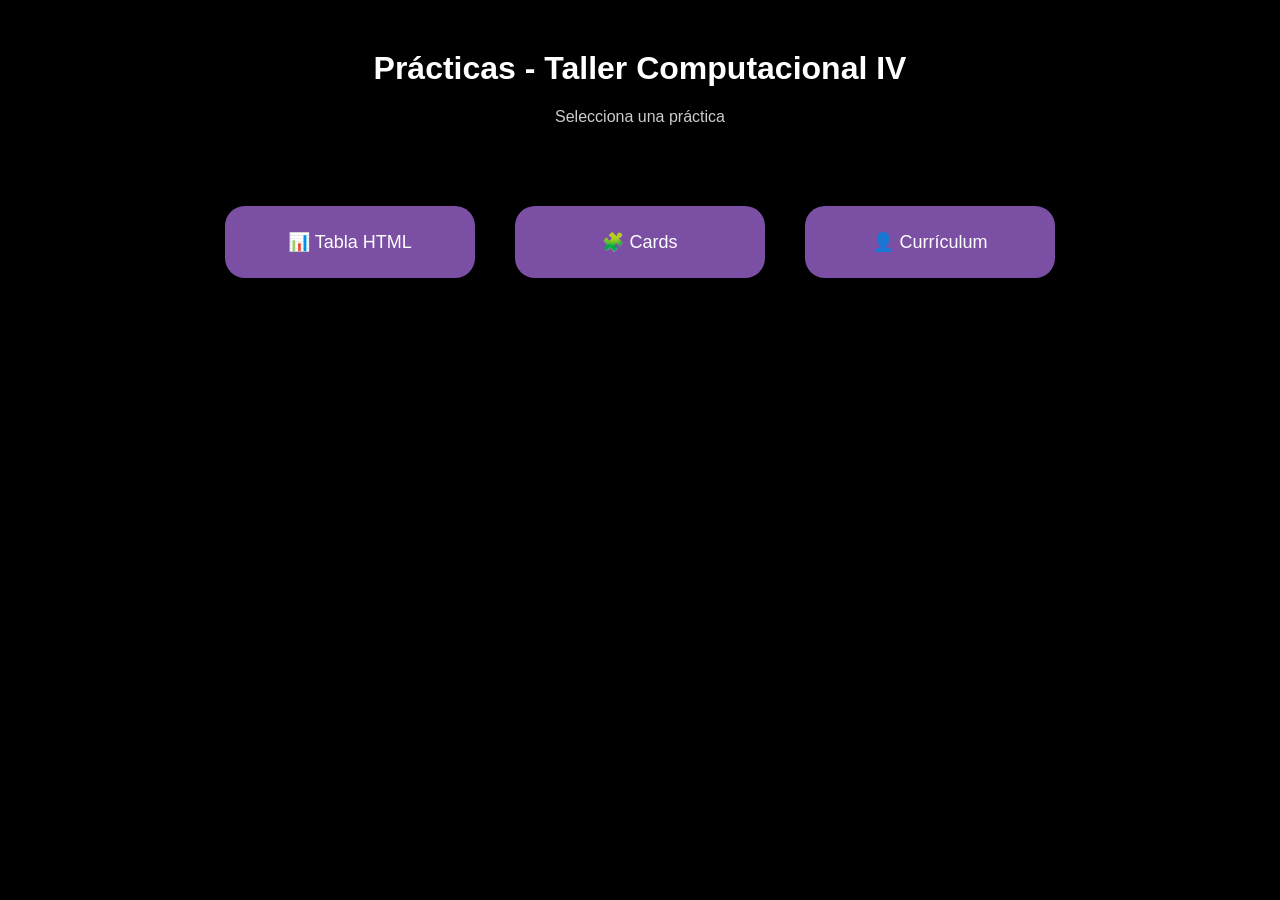
==== index.html @ 6e36d5e6 "Rename Catalogo to index.html" ====
<!DOCTYPE html>
<html lang="es">
<head>
    <meta charset="UTF-8">
    <title>Prácticas - Taller Computacional IV</title>

    <style>
        body {
            font-family: Arial, sans-serif;
            background: black;
            text-align: center;
            margin: 0;
            padding: 0;
            color: white;
        }

        h1 {
            margin-top: 50px;
            font-size: 32px;
        }

        p {
            color: #ccc;
        }

        .contenedor {
            display: grid;
            grid-template-columns: repeat(auto-fit, minmax(250px, 250px));
            justify-content: center;
            gap: 40px;
            margin-top: 80px;
        }

        .boton {
            text-decoration: none;
            background: #7b4fa3;
            color: white;
            padding: 25px;
            border-radius: 20px;
            font-size: 18px;
            transition: 0.3s;
            box-shadow: 0 6px 15px rgba(0,0,0,0.4);
        }

        .boton:hover {
            background: #9b6cd1;
            transform: translateY(-8px);
        }

        footer {
            margin-top: 80px;
            color: gray;
            font-size: 14px;
        }
    </style>
</head>

<body>

    <h1>Prácticas - Taller Computacional IV</h1>
    <p>Selecciona una práctica</p>

    <div class="contenedor">
        <a href="tabla.html" class="boton">📊 Tabla HTML</a>
        <a href="cards.html" class="boton">🧩 Cards</a>
        <a href="cv.html" class="boton">👤 Currículum</a>
    </div>

  
</body>
</html>
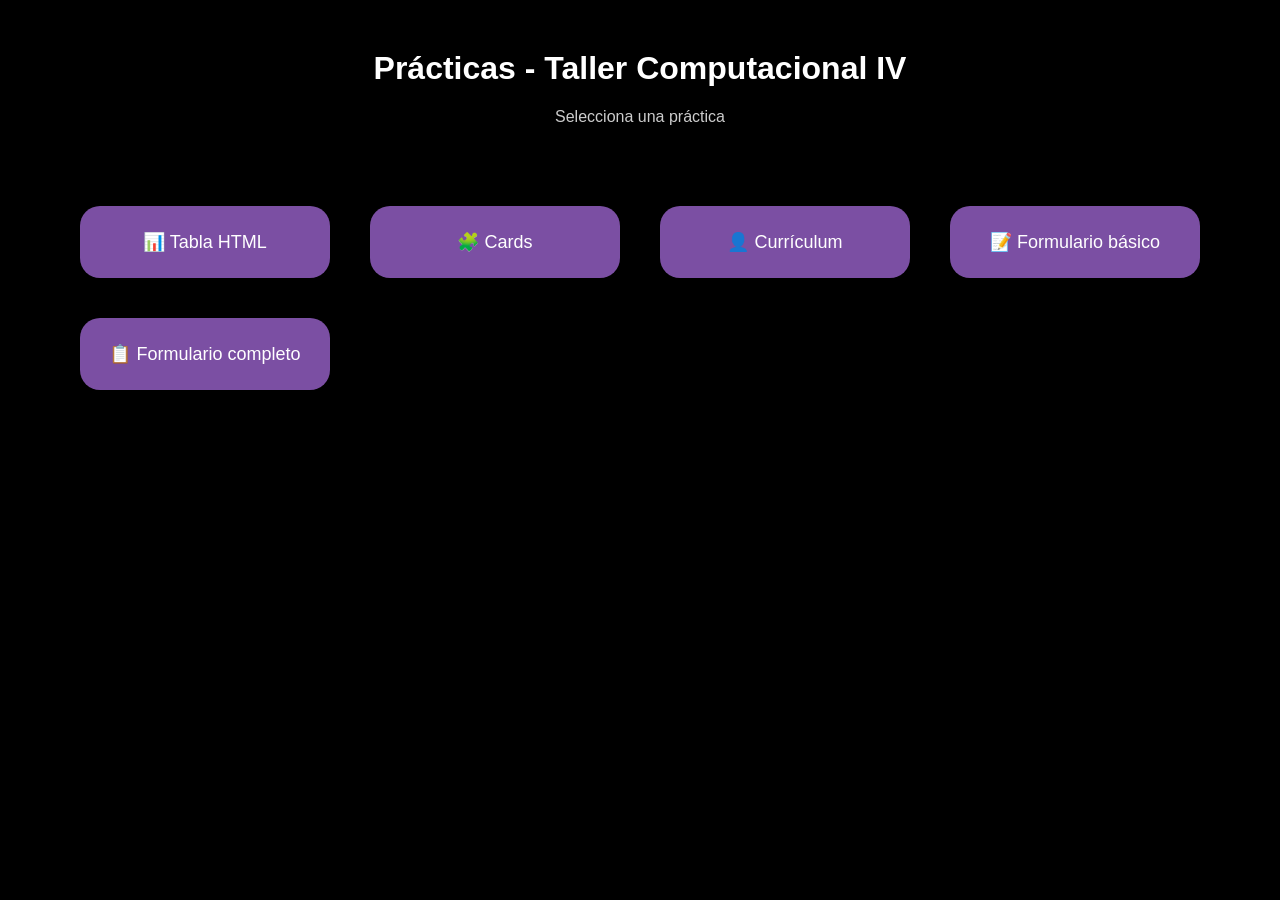
==== commit ec15227b: "Update index.html" ====
--- a/index.html
+++ b/index.html
@@ -64,6 +64,8 @@
         <a href="tabla.html" class="boton">📊 Tabla HTML</a>
         <a href="cards.html" class="boton">🧩 Cards</a>
         <a href="cv.html" class="boton">👤 Currículum</a>
+        <a href="form.html" class="boton">📝 Formulario básico</a>
+        <a href="formulario.html" class="boton">📋 Formulario completo</a>
     </div>
 
   
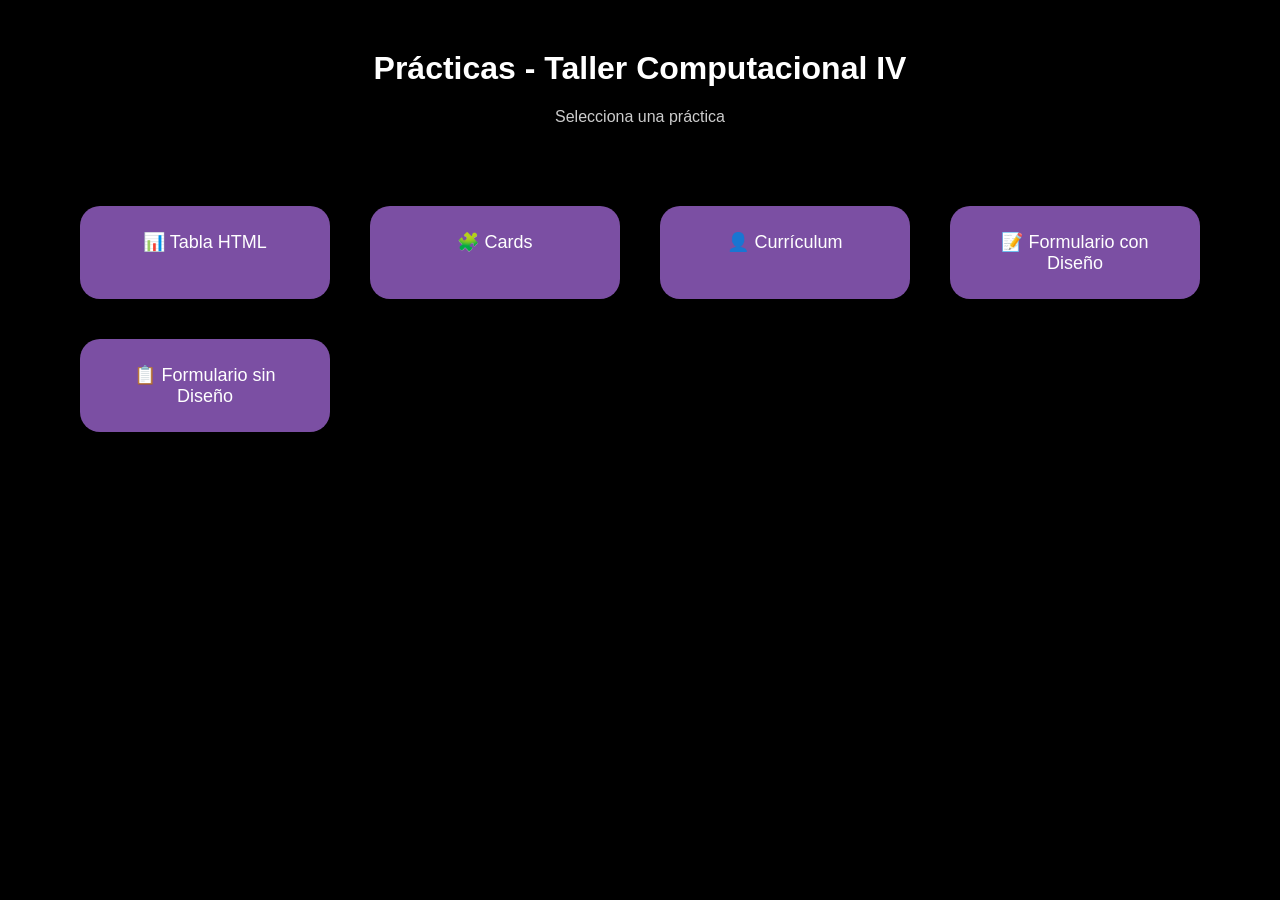
==== commit 4207f9fe: "Update index.html" ====
--- a/index.html
+++ b/index.html
@@ -64,8 +64,8 @@
         <a href="tabla.html" class="boton">📊 Tabla HTML</a>
         <a href="cards.html" class="boton">🧩 Cards</a>
         <a href="cv.html" class="boton">👤 Currículum</a>
-        <a href="form.html" class="boton">📝 Formulario básico</a>
-        <a href="formulario.html" class="boton">📋 Formulario completo</a>
+        <a href="form.html" class="boton">📝 Formulario con Diseño </a>
+        <a href="formulario.html" class="boton">📋 Formulario sin Diseño</a>
     </div>
 
   
